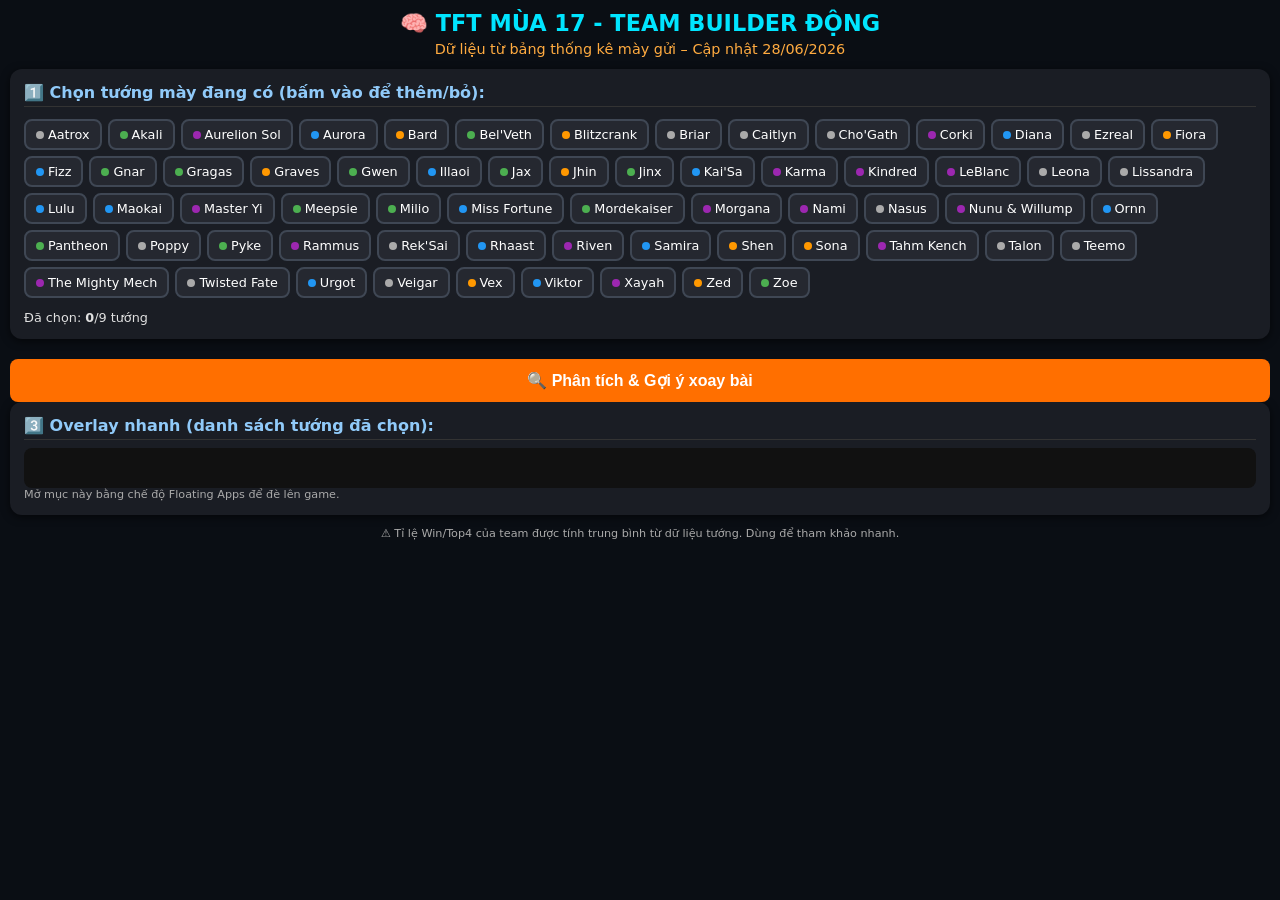
==== index.html @ 396dc3bf "Add initial HTML structure for TFT team builder" ====
<!DOCTYPE html>
<html lang="vi">
<head>
    <meta charset="UTF-8">
    <meta name="viewport" content="width=device-width, initial-scale=1.0, maximum-scale=2.0, user-scalable=yes">
    <title>TFT Mùa 17 - Linh Hoạt Build Team</title>
    <style>
        * { box-sizing: border-box; margin: 0; padding: 0; }
        body {
            background: #0a0e14; color: #e0e0e0;
            font-family: 'Segoe UI', system-ui, sans-serif;
            padding: 10px; min-height: 100vh;
        }
        h1 { color: #00e5ff; text-align: center; font-size: 1.4rem; margin-bottom: 4px; }
        .patch { color: #ffab40; text-align: center; font-size: 0.9rem; margin-bottom: 12px; }
        .card {
            background: #1a1d24; border-radius: 12px;
            padding: 14px; margin-bottom: 12px;
            box-shadow: 0 2px 8px rgba(0,0,0,0.6);
        }
        .section-title {
            font-weight: bold; color: #90caf9;
            margin-bottom: 8px; border-bottom: 1px solid #333;
            padding-bottom: 4px;
        }
        .champ-grid {
            display: flex; flex-wrap: wrap; gap: 6px;
            max-height: 300px; overflow-y: auto;
            padding: 4px 0;
        }
        .champ-btn {
            background: #252830; border: 2px solid #3f4754;
            color: white; padding: 6px 10px; border-radius: 8px;
            font-size: 0.8rem; cursor: pointer;
            transition: 0.2s; user-select: none;
            display: flex; align-items: center; gap: 4px;
        }
        .champ-btn.selected {
            border-color: #ff6f00; background: #3a2f1f;
            box-shadow: 0 0 8px #ff6f00;
        }
        .cost-dot { width: 8px; height: 8px; border-radius: 50%; display: inline-block; }
        .cost1 { background: #aaa; } .cost2 { background: #4caf50; }
        .cost3 { background: #2196f3; } .cost4 { background: #9c27b0; }
        .cost5 { background: #ff9800; }

        .stats { display: flex; gap: 12px; margin: 10px 0; }
        .stat-box {
            background: #1e232b; border-radius: 8px;
            padding: 8px; text-align: center; flex: 1;
            border: 1px solid #2c3a4b;
        }
        .stat-box span { color: #00e5ff; font-size: 1.2rem; }

        .suggest-list { display: flex; flex-wrap: wrap; gap: 6px; }
        .suggest-item {
            background: #1e2a1e; border: 1px solid #4caf50;
            padding: 4px 10px; border-radius: 6px; font-size: 0.8rem;
        }
        .warn-item {
            background: #2a1e1e; border: 1px solid #f44336;
            padding: 4px 10px; border-radius: 6px; font-size: 0.8rem;
        }
        button.primary {
            width: 100%; padding: 12px; border-radius: 8px;
            background: #ff6f00; font-weight: bold; border: none;
            color: white; font-size: 1rem; margin-top: 8px; cursor: pointer;
        }
        button.primary:active { background: #e65100; }
        .note { font-size: 0.7rem; color: #aaa; text-align: center; margin-top: 8px; }
    </style>
</head>
<body>
    <h1>🧠 TFT MÙA 17 - TEAM BUILDER ĐỘNG</h1>
    <p class="patch">Dữ liệu từ bảng thống kê mày gửi – Cập nhật 28/06/2026</p>

    <!-- Chọn tướng hiện có -->
    <div class="card">
        <div class="section-title">1️⃣ Chọn tướng mày đang có (bấm vào để thêm/bỏ):</div>
        <div class="champ-grid" id="champSelector"></div>
        <p style="margin-top:8px; font-size:0.8rem;">Đã chọn: <b id="selectedCount">0</b>/9 tướng</p>
    </div>

    <!-- Kết quả phân tích -->
    <div class="card" id="analysisCard" style="display:none;">
        <div class="section-title">2️⃣ Phân tích team hiện tại:</div>
        <div class="stats">
            <div class="stat-box">🏆 Win TB<br><span id="avgWin">-</span></div>
            <div class="stat-box">📈 Top4 TB<br><span id="avgTop4">-</span></div>
            <div class="stat-box">📊 Số tướng<br><span id="countChamp">-</span></div>
        </div>
        <div id="weakChamps" style="margin-top:8px;"></div>
        <div id="suggestChamps" style="margin-top:8px;"></div>
    </div>

    <button class="primary" onclick="analyzeTeam()">🔍 Phân tích & Gợi ý xoay bài</button>

    <!-- Chế độ Overlay nhanh -->
    <div class="card">
        <div class="section-title">3️⃣ Overlay nhanh (danh sách tướng đã chọn):</div>
        <div id="overlayList" class="champ-grid" style="min-height:40px; background:#111; border-radius:8px; padding:6px;"></div>
        <p style="font-size:0.7rem; color:#aaa;">Mở mục này bằng chế độ Floating Apps để đè lên game.</p>
    </div>

    <div class="note">⚠ Tỉ lệ Win/Top4 của team được tính trung bình từ dữ liệu tướng. Dùng để tham khảo nhanh.</div>

    <script>
        // ========== DỮ LIỆU TƯỚNG MÙA 17 (TỪ BẢNG MÀY GỬI) ==========
        const champStats = {
            "Nunu & Willump": { top4: 50.3, win: 15.1 },
            "Blitzcrank": { top4: 58.5, win: 18.7 },
            "Maokai": { top4: 50.6, win: 11.0 },
            "Mordekaiser": { top4: 50.5, win: 13.1 },
            "Tahm Kench": { top4: 51.4, win: 14.1 },
            "Meepsie": { top4: 49.9, win: 11.6 },
            "Karma": { top4: 54.7, win: 14.8 },
            "Aatrox": { top4: 49.5, win: 14.0 },
            "Rhaast": { top4: 60.2, win: 17.2 },
            "Illaoi": { top4: 46.3, win: 10.9 },
            "Shen": { top4: 60.1, win: 19.9 },
            "Bard": { top4: 58.7, win: 17.5 },
            "Akali": { top4: 49.8, win: 13.2 },
            "The Mighty Mech": { top4: 54.3, win: 14.3 },
            "Fiora": { top4: 55.9, win: 19.2 },
            "Jhin": { top4: 63.2, win: 19.8 },
            "Morgana": { top4: 57.8, win: 18.2 },
            "Sona": { top4: 57.2, win: 16.2 },
            "Vex": { top4: 51.7, win: 18.3 },
            "Rammus": { top4: 48.8, win: 10.9 },
            "Bel'Veth": { top4: 52.2, win: 8.02 },
            "Kindred": { top4: 55.8, win: 9.48 },
            "Pantheon": { top4: 49.7, win: 11.9 },
            "Jax": { top4: 48.4, win: 12.3 },
            "Urgot": { top4: 51.7, win: 12.1 },
            "Lissandra": { top4: 48.1, win: 10.4 },
            "Graves": { top4: 49.1, win: 18.8 },
            "Ornn": { top4: 51.7, win: 11.7 },
            "Poppy": { top4: 46.3, win: 10.4 },
            "Nami": { top4: 55.7, win: 13.7 },
            "Riven": { top4: 53.9, win: 12.1 },
            "Aurelion Sol": { top4: 52.2, win: 15.6 },
            "Xayah": { top4: 49.8, win: 14.8 },
            "Milio": { top4: 50.2, win: 10.3 },
            "Gragas": { top4: 50.8, win: 9.17 },
            "Cho'Gath": { top4: 50.4, win: 12.2 },
            "Corki": { top4: 47.7, win: 9.97 },
            "Master Yi": { top4: 52.2, win: 9.78 },
            "Nasus": { top4: 51.0, win: 12.4 },
            "Samira": { top4: 50.6, win: 13.2 },
            "Gwen": { top4: 54.4, win: 12.5 },
            "Fizz": { top4: 45.5, win: 9.93 },
            "Leona": { top4: 43.4, win: 8.17 },
            "Jinx": { top4: 46.9, win: 7.62 },
            "Kai'Sa": { top4: 51.0, win: 11.7 },
            "LeBlanc": { top4: 46.5, win: 8.72 },
            "Rek'Sai": { top4: 51.3, win: 7.23 },
            "Briar": { top4: 45.1, win: 6.47 },
            "Gnar": { top4: 46.0, win: 12.3 },
            "Twisted Fate": { top4: 48.3, win: 9.60 },
            "Veigar": { top4: 43.3, win: 11.9 },
            "Lulu": { top4: 49.1, win: 11.1 },
            "Teemo": { top4: 52.8, win: 11.8 },
            "Caitlyn": { top4: 45.4, win: 7.40 },
            "Miss Fortune": { top4: 50.9, win: 7.21 },
            "Ezreal": { top4: 46.2, win: 13.0 },
            "Pyke": { top4: 51.8, win: 8.81 },
            "Viktor": { top4: 51.0, win: 9.84 },
            "Diana": { top4: 46.3, win: 8.23 },
            "Aurora": { top4: 34.7, win: 10.0 },
            "Zoe": { top4: 42.6, win: 6.46 },
            "Talon": { top4: 44.3, win: 7.13 },
            "Zed": { top4: 50.7, win: 16.5 }
        };

        let selectedChamps = new Set();

        // ========== TẠO GIAO DIỆN CHỌN TƯỚNG ==========
        const selectorDiv = document.getElementById('champSelector');
        function renderChampButtons() {
            selectorDiv.innerHTML = '';
            // Sắp xếp tướng theo tên
            const sortedNames = Object.keys(champStats).sort();
            sortedNames.forEach(name => {
                const btn = document.createElement('div');
                btn.className = 'champ-btn';
                if (selectedChamps.has(name)) btn.classList.add('selected');
                
                const cost = getCostFromName(name); // Hàm tự đoán giá (gần đúng)
                btn.innerHTML = `<span class="cost-dot cost${cost}"></span> ${name}`;
                btn.onclick = () => {
                    if (selectedChamps.has(name)) {
                        selectedChamps.delete(name);
                        btn.classList.remove('selected');
                    } else {
                        if (selectedChamps.size >= 9) {
                            alert('Tối đa 9 tướng! Bỏ bớt tướng cũ trước khi thêm.');
                            return;
                        }
                        selectedChamps.add(name);
                        btn.classList.add('selected');
                    }
                    updateOverlay();
                    document.getElementById('selectedCount').textContent = selectedChamps.size;
                };
                selectorDiv.appendChild(btn);
            });
        }

        // Hàm đoán giá tướng dựa trên danh sách mày gửi ban đầu (ước lượng)
        function getCostFromName(name) {
            const costMap = {
                "Aatrox":1,"Akali":2,"Aurelion Sol":4,"Aurora":3,"Bard":5,"Bel'Veth":2,
                "Blitzcrank":5,"Briar":1,"Caitlyn":1,"Cho'Gath":1,"Corki":4,"Diana":3,
                "Ezreal":1,"Fiora":5,"Fizz":3,"Gnar":2,"Gragas":2,"Graves":5,"Gwen":2,
                "Illaoi":3,"Jax":2,"Jhin":5,"Jinx":2,"Kai'Sa":3,"Karma":4,"Kindred":4,
                "LeBlanc":4,"Leona":1,"Lissandra":1,"Lulu":3,"Maokai":3,"Master Yi":4,
                "Meepsie":2,"Milio":2,"Miss Fortune":3,"Mordekaiser":2,"Morgana":4,
                "Nami":4,"Nasus":1,"Nunu & Willump":4,"Ornn":3,"Pantheon":2,"Poppy":1,
                "Pyke":2,"Rammus":4,"Rek'Sai":1,"Rhaast":3,"Riven":4,"Samira":3,
                "Shen":5,"Sona":5,"Tahm Kench":4,"Talon":1,"Teemo":1,"The Mighty Mech":4,
                "Twisted Fate":1,"Urgot":3,"Veigar":1,"Vex":5,"Viktor":3,"Xayah":4,
                "Zed":5,"Zoe":2
            };
            return costMap[name] || 3; // Mặc định 3 vàng nếu không rõ
        }

        // ========== PHÂN TÍCH TEAM ==========
        function analyzeTeam() {
            const card = document.getElementById('analysisCard');
            if (selectedChamps.size === 0) {
                card.style.display = 'none';
                alert('Chọn ít nhất 1 tướng để phân tích!');
                return;
            }
            card.style.display = 'block';

            let totalWin = 0, totalTop4 = 0;
            const selectedArray = Array.from(selectedChamps);
            selectedArray.forEach(name => {
                const s = champStats[name];
                if (s) {
                    totalWin += s.win;
                    totalTop4 += s.top4;
                }
            });

            const avgWin = (totalWin / selectedArray.length).toFixed(1);
            const avgTop4 = (totalTop4 / selectedArray.length).toFixed(1);

            document.getElementById('avgWin').textContent = avgWin + '%';
            document.getElementById('avgTop4').textContent = avgTop4 + '%';
            document.getElementById('countChamp').textContent = selectedArray.length;

            // Phân tích tướng yếu nhất trong team
            let weakList = [];
            selectedArray.forEach(name => {
                const s = champStats[name];
                if (s && s.win < 10.0) { // Ngưỡng thấp
                    weakList.push(name);
                }
            });

            let weakHTML = '';
            if (weakList.length > 0) {
                weakHTML = '<p style="color:#ff6b6b;">⚠ Tướng có Win thấp, cân nhắc thay:</p><div class="suggest-list">';
                weakList.forEach(w => {
                    weakHTML += `<span class="warn-item">${w} (Win: ${champStats[w].win}%)</span>`;
                });
                weakHTML += '</div>';
            } else {
                weakHTML = '<p style="color:#4caf50;">✅ Không có tướng nào quá yếu trong team.</p>';
            }
            document.getElementById('weakChamps').innerHTML = weakHTML;

            // Gợi ý thay thế: Tìm tướng không được chọn có Win cao hơn trung bình
            const currentAvgWin = totalWin / selectedArray.length;
            let suggestions = [];
            for (let [name, stat] of Object.entries(champStats)) {
                if (!selectedChamps.has(name) && stat.win > currentAvgWin + 2.0) { // Cao hơn TB 2%
                    suggestions.push({name, win: stat.win});
                }
            }
            suggestions.sort((a,b) => b.win - a.win);
            suggestions = suggestions.slice(0, 6); // Lấy top 6

            let sugHTML = '<p style="color:#ffab40;">💡 Gợi ý thêm tướng mạnh (Win cao hơn TB team):</p><div class="suggest-list">';
            if (suggestions.length > 0) {
                suggestions.forEach(s => {
                    sugHTML += `<span class="suggest-item">${s.name} (${s.win}%)</span>`;
                });
            } else {
                sugHTML += '<span>Không có gợi ý nào.</span>';
            }
            sugHTML += '</div>';
            document.getElementById('suggestChamps').innerHTML = sugHTML;

            updateOverlay();
        }

        // ========== OVERLAY NHANH ==========
        function updateOverlay() {
            const overlayDiv = document.getElementById('overlayList');
            overlayDiv.innerHTML = '';
            if (selectedChamps.size === 0) {
                overlayDiv.innerHTML = '<span style="color:#666;">Chưa chọn tướng</span>';
                return;
            }
            // Hiển thị theo giá
            const byCost = {};
            Array.from(selectedChamps).forEach(name => {
                const cost = getCostFromName(name);
                if (!byCost[cost]) byCost[cost] = [];
                byCost[cost].push(name);
            });
            for (let cost = 1; cost <= 5; cost++) {
                if (byCost[cost]) {
                    byCost[cost].forEach(name => {
                        const btn = document.createElement('span');
                        btn.className = `champ-btn cost${cost}`;
                        btn.textContent = name;
                        btn.style.padding = '2px 6px'; btn.style.fontSize = '0.7rem';
                        overlayDiv.appendChild(btn);
                    });
                }
            }
        }

        // Khởi tạo
        renderChampButtons();
    </script>
</body>
  </html>
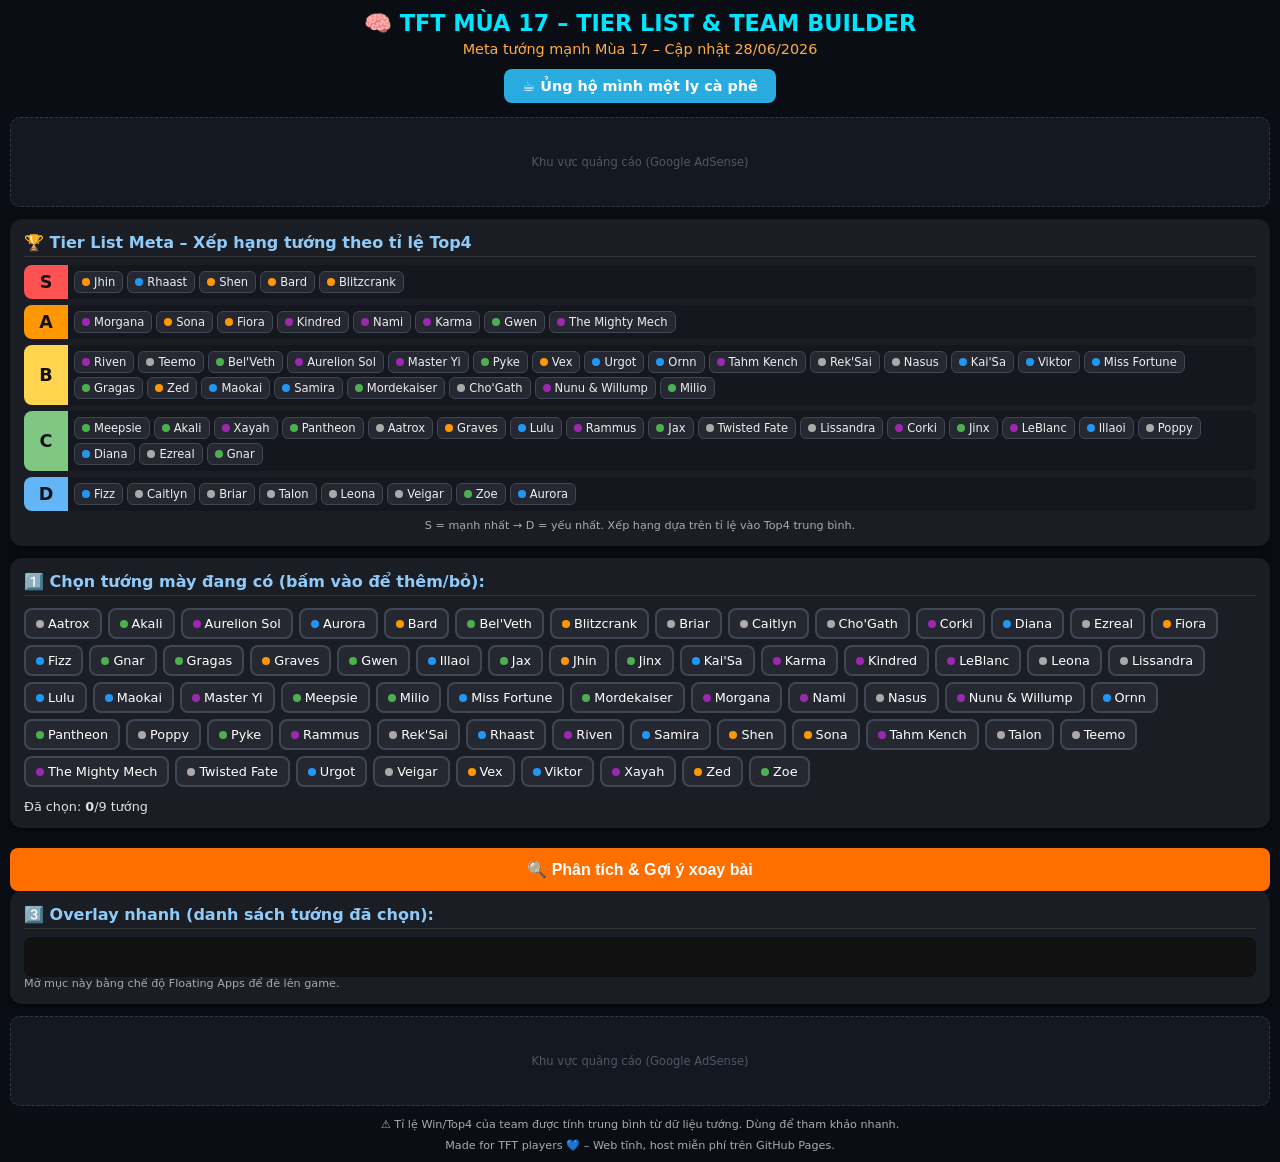
==== commit 56e75a77: "Add meta tier list, SEO tags, AdSense & donate slots to TFT tool - Auto-generated S/A/B/C/D tier lis" ====
--- a/index.html
+++ b/index.html
@@ -3,7 +3,35 @@
 <head>
     <meta charset="UTF-8">
     <meta name="viewport" content="width=device-width, initial-scale=1.0, maximum-scale=2.0, user-scalable=yes">
-    <title>TFT Mùa 17 - Linh Hoạt Build Team</title>
+
+    <!-- ===== SEO: giúp Google index & xếp hạng (đổi domain khi deploy) ===== -->
+    <title>TFT Mùa 17 Tier List & Team Builder | Meta Comps Cập Nhật</title>
+    <meta name="description" content="Tier List meta TFT Mùa 17 mới nhất: xếp hạng tướng mạnh S/A/B/C theo tỉ lệ Top4 & Win. Công cụ build team, phân tích đội hình và gợi ý xoay bài miễn phí.">
+    <meta name="keywords" content="TFT tier list, TFT mùa 17, TFT meta, team comp TFT, build team TFT, tướng mạnh TFT, teamfight tactics">
+    <link rel="canonical" href="https://YOUR-USERNAME.github.io/tft/">
+
+    <!-- Open Graph: hiển thị đẹp khi share Facebook / Discord / Reddit -->
+    <meta property="og:type" content="website">
+    <meta property="og:title" content="TFT Mùa 17 Tier List & Team Builder">
+    <meta property="og:description" content="Xếp hạng tướng meta S/A/B/C và công cụ build team TFT miễn phí.">
+    <meta property="og:url" content="https://YOUR-USERNAME.github.io/tft/">
+
+    <!-- Structured data: giúp Google hiểu đây là web app -->
+    <script type="application/ld+json">
+    {
+      "@context": "https://schema.org",
+      "@type": "WebApplication",
+      "name": "TFT Mùa 17 Tier List & Team Builder",
+      "applicationCategory": "GameApplication",
+      "operatingSystem": "Web",
+      "offers": { "@type": "Offer", "price": "0", "priceCurrency": "USD" }
+    }
+    </script>
+
+    <!-- ===== GOOGLE ADSENSE ===== -->
+    <!-- Sau khi được AdSense duyệt, bỏ comment dòng dưới & thay ca-pub-XXXX bằng mã của bạn -->
+    <!-- <script async src="https://pagead2.googlesyndication.com/pagead/js/adsbygoogle.js?client=ca-pub-XXXXXXXXXXXXXXXX" crossorigin="anonymous"></script> -->
+
     <style>
         * { box-sizing: border-box; margin: 0; padding: 0; }
         body {
@@ -68,11 +96,61 @@
         }
         button.primary:active { background: #e65100; }
         .note { font-size: 0.7rem; color: #aaa; text-align: center; margin-top: 8px; }
+
+        /* ===== TIER LIST ===== */
+        .tier-row { display: flex; margin-bottom: 6px; border-radius: 8px; overflow: hidden; }
+        .tier-label {
+            flex: 0 0 44px; display: flex; align-items: center; justify-content: center;
+            font-weight: bold; font-size: 1.1rem; color: #111;
+        }
+        .tier-champs {
+            flex: 1; background: #14171d; padding: 6px;
+            display: flex; flex-wrap: wrap; gap: 4px; align-items: center;
+        }
+        .tier-champ {
+            background: #252830; border: 1px solid #3f4754; color: #eee;
+            padding: 3px 7px; border-radius: 6px; font-size: 0.72rem;
+            display: flex; align-items: center; gap: 4px;
+        }
+        .tier-S .tier-label { background: #ff5252; }
+        .tier-A .tier-label { background: #ff9800; }
+        .tier-B .tier-label { background: #ffd54f; }
+        .tier-C .tier-label { background: #81c784; }
+        .tier-D .tier-label { background: #64b5f6; }
+
+        /* ===== AD SLOT (chỗ cắm quảng cáo) ===== */
+        .ad-slot {
+            background: #141821; border: 1px dashed #2c3a4b; border-radius: 10px;
+            min-height: 90px; display: flex; align-items: center; justify-content: center;
+            color: #556; font-size: 0.72rem; text-align: center; margin-bottom: 12px; padding: 8px;
+        }
+        /* ===== DONATE ===== */
+        .donate-bar { text-align: center; margin: 4px 0 14px; }
+        .donate-btn {
+            display: inline-block; background: #29abe0; color: #fff; text-decoration: none;
+            padding: 9px 18px; border-radius: 8px; font-weight: bold; font-size: 0.9rem;
+        }
+        .donate-btn:active { background: #1c8bb8; }
     </style>
 </head>
 <body>
-    <h1>🧠 TFT MÙA 17 - TEAM BUILDER ĐỘNG</h1>
-    <p class="patch">Dữ liệu từ bảng thống kê mày gửi – Cập nhật 28/06/2026</p>
+    <h1>🧠 TFT MÙA 17 – TIER LIST & TEAM BUILDER</h1>
+    <p class="patch">Meta tướng mạnh Mùa 17 – Cập nhật 28/06/2026</p>
+
+    <!-- Nút ủng hộ (đổi link Ko-fi/Buy Me a Coffee của bạn) -->
+    <div class="donate-bar">
+        <a class="donate-btn" href="https://ko-fi.com/YOUR-USERNAME" target="_blank" rel="noopener">☕ Ủng hộ mình một ly cà phê</a>
+    </div>
+
+    <!-- Ô quảng cáo TRÊN CÙNG: dán mã <ins> của AdSense vào đây sau khi được duyệt -->
+    <div class="ad-slot" id="ad-top">Khu vực quảng cáo (Google AdSense)</div>
+
+    <!-- Tier List Meta: phần "hút traffic" — auto tạo từ dữ liệu tướng -->
+    <div class="card">
+        <div class="section-title">🏆 Tier List Meta – Xếp hạng tướng theo tỉ lệ Top4</div>
+        <div id="tierList"></div>
+        <p class="note">S = mạnh nhất → D = yếu nhất. Xếp hạng dựa trên tỉ lệ vào Top4 trung bình.</p>
+    </div>
 
     <!-- Chọn tướng hiện có -->
     <div class="card">
@@ -102,7 +180,11 @@
         <p style="font-size:0.7rem; color:#aaa;">Mở mục này bằng chế độ Floating Apps để đè lên game.</p>
     </div>
 
+    <!-- Ô quảng cáo GIỮA TRANG -->
+    <div class="ad-slot" id="ad-mid">Khu vực quảng cáo (Google AdSense)</div>
+
     <div class="note">⚠ Tỉ lệ Win/Top4 của team được tính trung bình từ dữ liệu tướng. Dùng để tham khảo nhanh.</div>
+    <p class="note">Made for TFT players 💙 – Web tĩnh, host miễn phí trên GitHub Pages.</p>
 
     <script>
         // ========== DỮ LIỆU TƯỚNG MÙA 17 (TỪ BẢNG MÀY GỬI) ==========
@@ -325,8 +407,36 @@
             }
         }
 
+        // ========== TIER LIST META (tự tạo từ dữ liệu) ==========
+        // Xếp hạng theo tỉ lệ Top4 (chỉ số meta tin cậy hơn Win đơn lẻ)
+        function tierOf(top4) {
+            if (top4 >= 58) return 'S';
+            if (top4 >= 54) return 'A';
+            if (top4 >= 50) return 'B';
+            if (top4 >= 46) return 'C';
+            return 'D';
+        }
+        function renderTierList() {
+            const tiers = { S: [], A: [], B: [], C: [], D: [] };
+            for (let [name, s] of Object.entries(champStats)) {
+                tiers[tierOf(s.top4)].push({ name, top4: s.top4 });
+            }
+            let html = '';
+            ['S', 'A', 'B', 'C', 'D'].forEach(t => {
+                const list = tiers[t].sort((a, b) => b.top4 - a.top4);
+                let champHTML = list.map(c => {
+                    const cost = getCostFromName(c.name);
+                    return `<span class="tier-champ"><span class="cost-dot cost${cost}"></span>${c.name}</span>`;
+                }).join('');
+                if (!champHTML) champHTML = '<span style="color:#556;font-size:0.7rem;">—</span>';
+                html += `<div class="tier-row tier-${t}"><div class="tier-label">${t}</div><div class="tier-champs">${champHTML}</div></div>`;
+            });
+            document.getElementById('tierList').innerHTML = html;
+        }
+
         // Khởi tạo
         renderChampButtons();
+        renderTierList();
     </script>
 </body>
   </html>
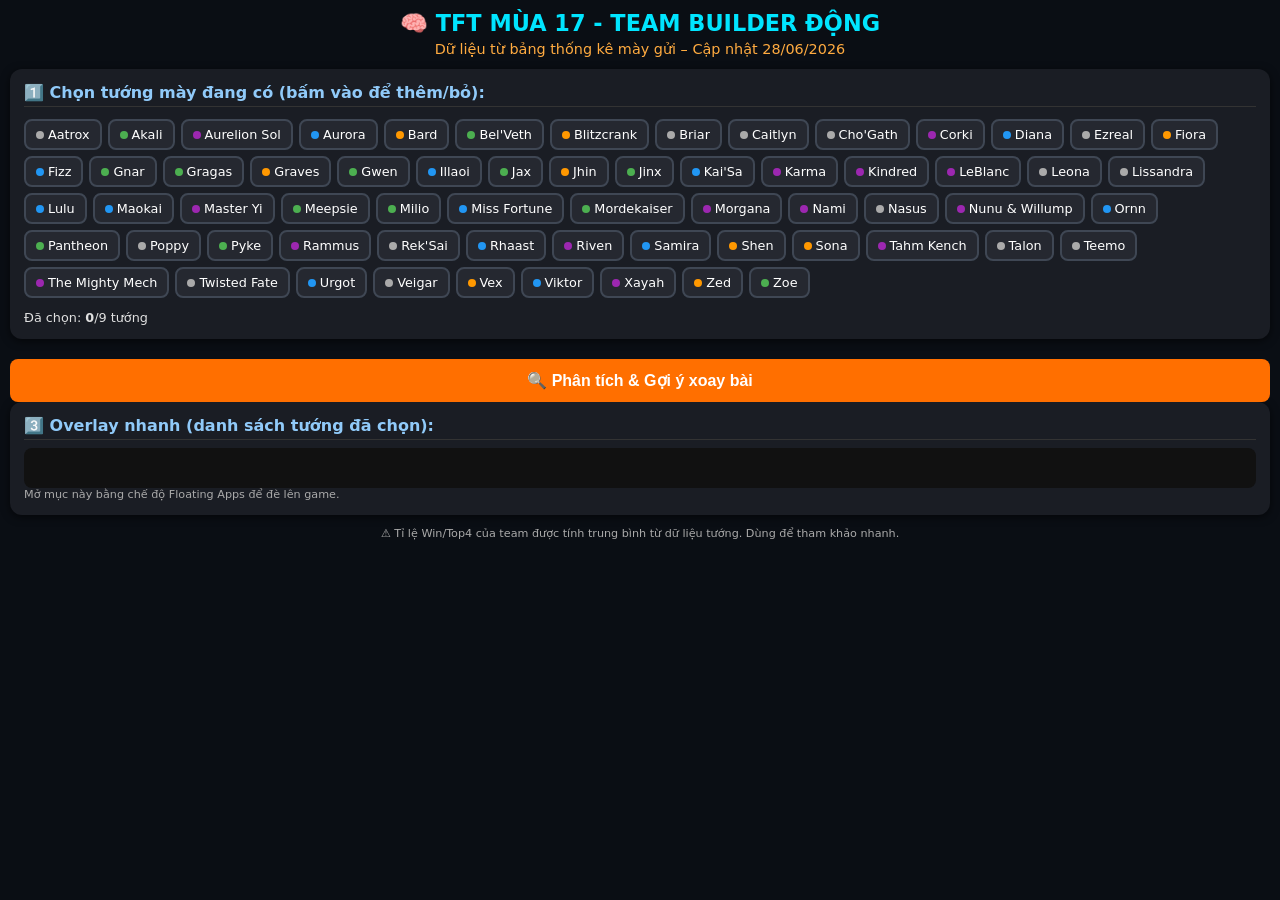
==== commit f46c1e5e: "Remove tier list from TFT tool; add 7 more Photo Studio effects - Restore index.html to the original" ====
--- a/index.html
+++ b/index.html
@@ -3,35 +3,7 @@
 <head>
     <meta charset="UTF-8">
     <meta name="viewport" content="width=device-width, initial-scale=1.0, maximum-scale=2.0, user-scalable=yes">
-
-    <!-- ===== SEO: giúp Google index & xếp hạng (đổi domain khi deploy) ===== -->
-    <title>TFT Mùa 17 Tier List & Team Builder | Meta Comps Cập Nhật</title>
-    <meta name="description" content="Tier List meta TFT Mùa 17 mới nhất: xếp hạng tướng mạnh S/A/B/C theo tỉ lệ Top4 & Win. Công cụ build team, phân tích đội hình và gợi ý xoay bài miễn phí.">
-    <meta name="keywords" content="TFT tier list, TFT mùa 17, TFT meta, team comp TFT, build team TFT, tướng mạnh TFT, teamfight tactics">
-    <link rel="canonical" href="https://YOUR-USERNAME.github.io/tft/">
-
-    <!-- Open Graph: hiển thị đẹp khi share Facebook / Discord / Reddit -->
-    <meta property="og:type" content="website">
-    <meta property="og:title" content="TFT Mùa 17 Tier List & Team Builder">
-    <meta property="og:description" content="Xếp hạng tướng meta S/A/B/C và công cụ build team TFT miễn phí.">
-    <meta property="og:url" content="https://YOUR-USERNAME.github.io/tft/">
-
-    <!-- Structured data: giúp Google hiểu đây là web app -->
-    <script type="application/ld+json">
-    {
-      "@context": "https://schema.org",
-      "@type": "WebApplication",
-      "name": "TFT Mùa 17 Tier List & Team Builder",
-      "applicationCategory": "GameApplication",
-      "operatingSystem": "Web",
-      "offers": { "@type": "Offer", "price": "0", "priceCurrency": "USD" }
-    }
-    </script>
-
-    <!-- ===== GOOGLE ADSENSE ===== -->
-    <!-- Sau khi được AdSense duyệt, bỏ comment dòng dưới & thay ca-pub-XXXX bằng mã của bạn -->
-    <!-- <script async src="https://pagead2.googlesyndication.com/pagead/js/adsbygoogle.js?client=ca-pub-XXXXXXXXXXXXXXXX" crossorigin="anonymous"></script> -->
-
+    <title>TFT Mùa 17 - Linh Hoạt Build Team</title>
     <style>
         * { box-sizing: border-box; margin: 0; padding: 0; }
         body {
@@ -96,61 +68,11 @@
         }
         button.primary:active { background: #e65100; }
         .note { font-size: 0.7rem; color: #aaa; text-align: center; margin-top: 8px; }
-
-        /* ===== TIER LIST ===== */
-        .tier-row { display: flex; margin-bottom: 6px; border-radius: 8px; overflow: hidden; }
-        .tier-label {
-            flex: 0 0 44px; display: flex; align-items: center; justify-content: center;
-            font-weight: bold; font-size: 1.1rem; color: #111;
-        }
-        .tier-champs {
-            flex: 1; background: #14171d; padding: 6px;
-            display: flex; flex-wrap: wrap; gap: 4px; align-items: center;
-        }
-        .tier-champ {
-            background: #252830; border: 1px solid #3f4754; color: #eee;
-            padding: 3px 7px; border-radius: 6px; font-size: 0.72rem;
-            display: flex; align-items: center; gap: 4px;
-        }
-        .tier-S .tier-label { background: #ff5252; }
-        .tier-A .tier-label { background: #ff9800; }
-        .tier-B .tier-label { background: #ffd54f; }
-        .tier-C .tier-label { background: #81c784; }
-        .tier-D .tier-label { background: #64b5f6; }
-
-        /* ===== AD SLOT (chỗ cắm quảng cáo) ===== */
-        .ad-slot {
-            background: #141821; border: 1px dashed #2c3a4b; border-radius: 10px;
-            min-height: 90px; display: flex; align-items: center; justify-content: center;
-            color: #556; font-size: 0.72rem; text-align: center; margin-bottom: 12px; padding: 8px;
-        }
-        /* ===== DONATE ===== */
-        .donate-bar { text-align: center; margin: 4px 0 14px; }
-        .donate-btn {
-            display: inline-block; background: #29abe0; color: #fff; text-decoration: none;
-            padding: 9px 18px; border-radius: 8px; font-weight: bold; font-size: 0.9rem;
-        }
-        .donate-btn:active { background: #1c8bb8; }
     </style>
 </head>
 <body>
-    <h1>🧠 TFT MÙA 17 – TIER LIST & TEAM BUILDER</h1>
-    <p class="patch">Meta tướng mạnh Mùa 17 – Cập nhật 28/06/2026</p>
-
-    <!-- Nút ủng hộ (đổi link Ko-fi/Buy Me a Coffee của bạn) -->
-    <div class="donate-bar">
-        <a class="donate-btn" href="https://ko-fi.com/YOUR-USERNAME" target="_blank" rel="noopener">☕ Ủng hộ mình một ly cà phê</a>
-    </div>
-
-    <!-- Ô quảng cáo TRÊN CÙNG: dán mã <ins> của AdSense vào đây sau khi được duyệt -->
-    <div class="ad-slot" id="ad-top">Khu vực quảng cáo (Google AdSense)</div>
-
-    <!-- Tier List Meta: phần "hút traffic" — auto tạo từ dữ liệu tướng -->
-    <div class="card">
-        <div class="section-title">🏆 Tier List Meta – Xếp hạng tướng theo tỉ lệ Top4</div>
-        <div id="tierList"></div>
-        <p class="note">S = mạnh nhất → D = yếu nhất. Xếp hạng dựa trên tỉ lệ vào Top4 trung bình.</p>
-    </div>
+    <h1>🧠 TFT MÙA 17 - TEAM BUILDER ĐỘNG</h1>
+    <p class="patch">Dữ liệu từ bảng thống kê mày gửi – Cập nhật 28/06/2026</p>
 
     <!-- Chọn tướng hiện có -->
     <div class="card">
@@ -180,11 +102,7 @@
         <p style="font-size:0.7rem; color:#aaa;">Mở mục này bằng chế độ Floating Apps để đè lên game.</p>
     </div>
 
-    <!-- Ô quảng cáo GIỮA TRANG -->
-    <div class="ad-slot" id="ad-mid">Khu vực quảng cáo (Google AdSense)</div>
-
     <div class="note">⚠ Tỉ lệ Win/Top4 của team được tính trung bình từ dữ liệu tướng. Dùng để tham khảo nhanh.</div>
-    <p class="note">Made for TFT players 💙 – Web tĩnh, host miễn phí trên GitHub Pages.</p>
 
     <script>
         // ========== DỮ LIỆU TƯỚNG MÙA 17 (TỪ BẢNG MÀY GỬI) ==========
@@ -407,36 +325,8 @@
             }
         }
 
-        // ========== TIER LIST META (tự tạo từ dữ liệu) ==========
-        // Xếp hạng theo tỉ lệ Top4 (chỉ số meta tin cậy hơn Win đơn lẻ)
-        function tierOf(top4) {
-            if (top4 >= 58) return 'S';
-            if (top4 >= 54) return 'A';
-            if (top4 >= 50) return 'B';
-            if (top4 >= 46) return 'C';
-            return 'D';
-        }
-        function renderTierList() {
-            const tiers = { S: [], A: [], B: [], C: [], D: [] };
-            for (let [name, s] of Object.entries(champStats)) {
-                tiers[tierOf(s.top4)].push({ name, top4: s.top4 });
-            }
-            let html = '';
-            ['S', 'A', 'B', 'C', 'D'].forEach(t => {
-                const list = tiers[t].sort((a, b) => b.top4 - a.top4);
-                let champHTML = list.map(c => {
-                    const cost = getCostFromName(c.name);
-                    return `<span class="tier-champ"><span class="cost-dot cost${cost}"></span>${c.name}</span>`;
-                }).join('');
-                if (!champHTML) champHTML = '<span style="color:#556;font-size:0.7rem;">—</span>';
-                html += `<div class="tier-row tier-${t}"><div class="tier-label">${t}</div><div class="tier-champs">${champHTML}</div></div>`;
-            });
-            document.getElementById('tierList').innerHTML = html;
-        }
-
         // Khởi tạo
         renderChampButtons();
-        renderTierList();
     </script>
 </body>
   </html>
